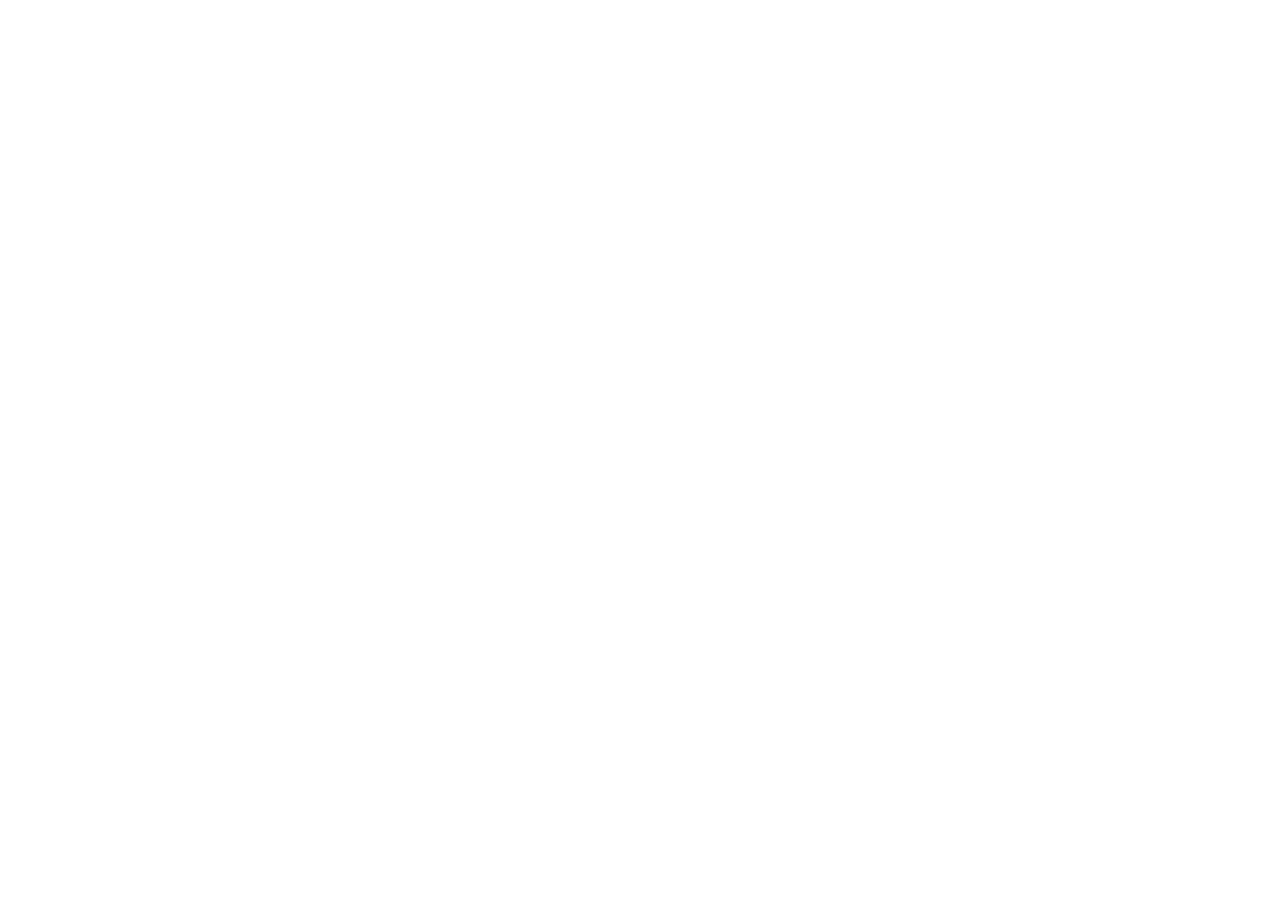
==== index.html @ 3e206a80 "test" ====
<!DOCTYPE html>
<html lang="en">
<head>
    <meta charset="UTF-8">
    <meta http-equiv="X-UA-Compatible" content="IE=edge">
    <meta name="viewport" content="width=device-width, initial-scale=1.0">
    
    <link rel="stylesheet" href="https://cdnjs.cloudflare.com/ajax/libs/font-awesome/5.15.4/css/all.min.css" integrity="sha512-1ycn6IcaQQ40/MKBW2W4Rhis/DbILU74C1vSrLJxCq57o941Ym01SwNsOMqvEBFlcgUa6xLiPY/NS5R+E6ztJQ==" crossorigin="anonymous" referrerpolicy="no-referrer" />
    <title>Anthony Oyakhilome Justice | Resume</title>
</head>
<body>
    
<header></header>

</body>
</html>
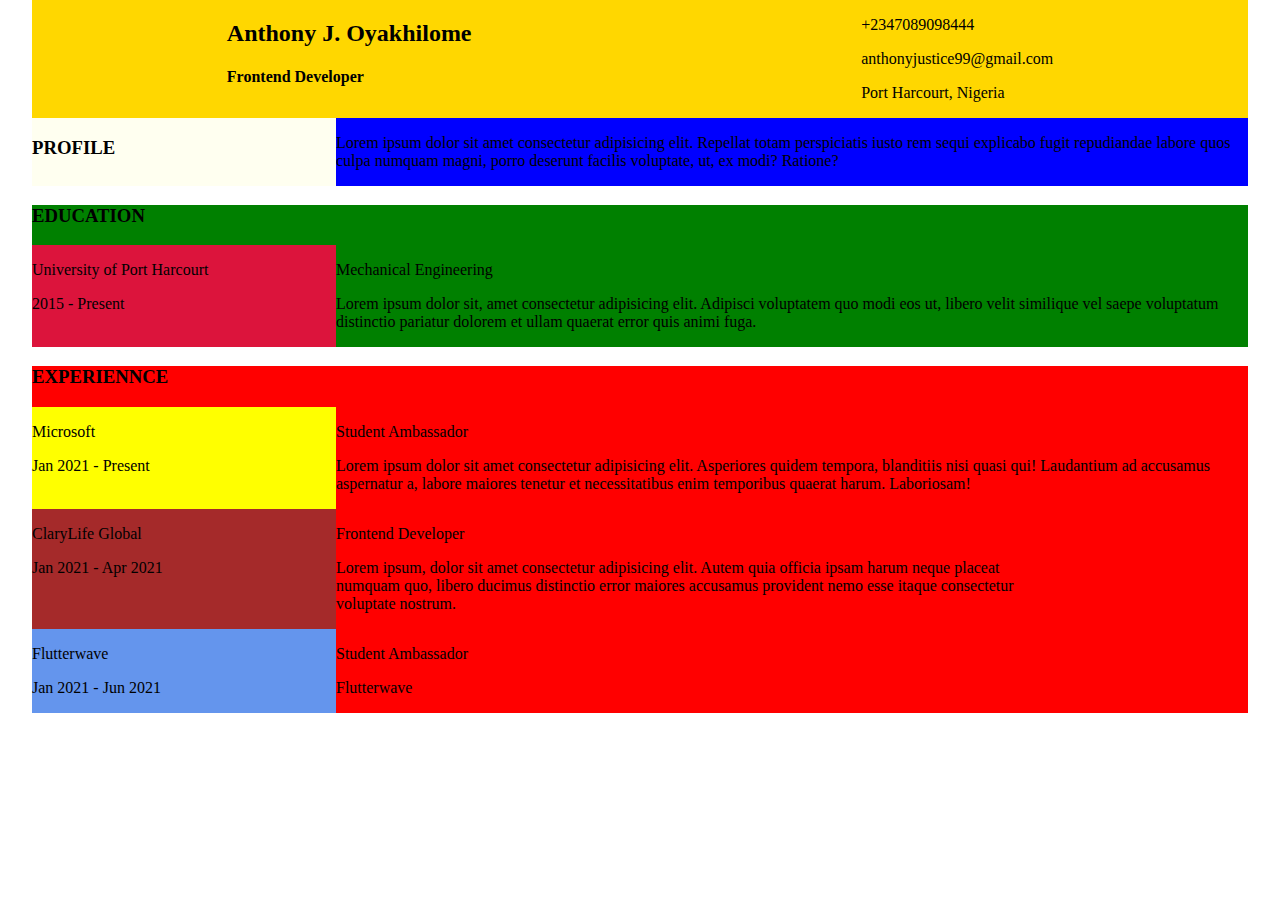
==== commit da54a0d6: "working with colors" ====
--- a/index.html
+++ b/index.html
@@ -4,13 +4,88 @@
     <meta charset="UTF-8">
     <meta http-equiv="X-UA-Compatible" content="IE=edge">
     <meta name="viewport" content="width=device-width, initial-scale=1.0">
-    
+    <link rel="stylesheet" href="./scss/style.css">
     <link rel="stylesheet" href="https://cdnjs.cloudflare.com/ajax/libs/font-awesome/5.15.4/css/all.min.css" integrity="sha512-1ycn6IcaQQ40/MKBW2W4Rhis/DbILU74C1vSrLJxCq57o941Ym01SwNsOMqvEBFlcgUa6xLiPY/NS5R+E6ztJQ==" crossorigin="anonymous" referrerpolicy="no-referrer" />
     <title>Anthony Oyakhilome Justice | Resume</title>
 </head>
 <body>
-    
-<header></header>
 
+    <div id="container"><!-- Start of container-->
+    <header>
+        <div class="name-contact-section">
+            <div class="name-left">
+                <h2 class="h2-name">  Anthony J. Oyakhilome</h2>
+                <h4 class="role-name">Frontend Developer</h4>
+            </div>
+            <div class="contact-right">
+                <div class="phone-contact"> <p> +2347089098444</p> </div>
+                <div class="email-contact"><p>anthonyjustice99@gmail.com</p></div>
+                <div class="address-contact"><p>Port Harcourt, Nigeria</p> </div>
+            </div>
+        </div>
+    </header>
+
+
+    <section id="about-profile">
+                <div class="parent-about-profile-div">
+                    <div class="about-left"><h3>PROFILE</h3></div>
+                    <div class="about-right">
+                        <p>Lorem ipsum dolor sit amet consectetur adipisicing elit. Repellat totam perspiciatis iusto rem sequi explicabo fugit repudiandae labore quos culpa numquam magni, porro deserunt facilis voluptate, ut, ex modi? Ratione?</p>
+                    </div>
+                </div>
+    </section>
+
+<section id="education">
+    <h3>EDUCATION</h3>
+<div class="education-parent-div">
+    <div class="education-left">
+        <p>University of Port Harcourt</p>
+        <p>2015 - Present</p>
+    </div>
+    <div class="education-right">
+        <p>Mechanical Engineering</p>
+        <p>Lorem ipsum dolor sit, amet consectetur adipisicing elit. Adipisci voluptatem quo modi eos ut, libero velit similique vel saepe voluptatum distinctio pariatur dolorem et ullam quaerat error quis animi fuga.</p>
+    </div>
+</div>
+</section>
+
+
+<section id="experience">
+    <div class="experience-parent-div">
+        <h3>EXPERIENNCE</h3>
+        <div class="company-one-div">
+            <div class="company-one-left">
+                <p>Microsoft</p>
+                <p> Jan 2021 - Present</p>
+            </div>
+            <div class="company-one-right">
+                <p>Student Ambassador</p>
+                <p>Lorem ipsum dolor sit amet consectetur adipisicing elit. Asperiores quidem tempora, blanditiis nisi quasi qui! Laudantium ad accusamus aspernatur a, labore maiores tenetur et necessitatibus enim temporibus quaerat harum. Laboriosam!</p>
+            </div>
+        </div>
+        <div class="company-two-div">
+            <div class="company-two-left">
+                <p>ClaryLife Global</p>
+                <p>Jan 2021 - Apr 2021 </p>
+            </div>
+            <div class="company-two-right">
+                <p>Frontend Developer</p>
+                <p>Lorem ipsum, dolor sit amet consectetur adipisicing elit. Autem quia officia ipsam harum neque placeat numquam quo, libero ducimus distinctio error maiores accusamus provident nemo esse itaque consectetur voluptate nostrum.</p>
+            </div>
+        </div>
+        <div class="company-three-div">
+            <div class="company-three-left">
+                <p>Flutterwave</p>
+                <p>Jan 2021 - Jun 2021</p>
+            </div>
+            <div class="company-three-right">
+                <p>Student Ambassador</p>
+                <p>Flutterwave</p>
+            </div>
+        </div>
+    </div>
+</section>
+
+</div><!-- End of #container-->
 </body>
 </html>--- a/scss/style.css
+++ b/scss/style.css
@@ -0,0 +1,112 @@
+body {
+  padding: 0;
+  margin: 0;
+}
+
+#container {
+  width: 95%;
+  margin: 0 auto;
+}
+
+header {
+  background-color: gold;
+}
+
+#about-profile {
+  background-color: blue;
+}
+
+.name-contact-section {
+  display: -webkit-box;
+  display: -ms-flexbox;
+  display: flex;
+  -ms-flex-pack: distribute;
+      justify-content: space-around;
+}
+
+.parent-about-profile-div {
+  display: -webkit-box;
+  display: -ms-flexbox;
+  display: flex;
+  height: inherit;
+}
+
+.parent-about-profile-div .about-left {
+  width: 25%;
+  background-color: ivory;
+}
+
+.parent-about-profile-div .about-right {
+  width: 75%;
+}
+
+#education {
+  background-color: green;
+}
+
+.education-parent-div {
+  display: -webkit-box;
+  display: -ms-flexbox;
+  display: flex;
+  height: inherit;
+}
+
+.education-parent-div .education-left {
+  width: 25%;
+  height: inherit;
+  background-color: crimson;
+}
+
+.education-parent-div .education-right {
+  width: 75%;
+}
+
+#experience {
+  background-color: red;
+}
+
+.company-one-div {
+  display: -webkit-box;
+  display: -ms-flexbox;
+  display: flex;
+}
+
+.company-one-div .company-one-left {
+  width: 25%;
+  background-color: yellow;
+}
+
+.company-one-div .company-one-right {
+  width: 75%;
+}
+
+.company-two-div {
+  display: -webkit-box;
+  display: -ms-flexbox;
+  display: flex;
+}
+
+.company-two-div .company-two-left {
+  width: 25%;
+  background-color: brown;
+}
+
+.company-two-div .company-two-right {
+  width: 60%;
+}
+
+.company-three-div {
+  display: -webkit-box;
+  display: -ms-flexbox;
+  display: flex;
+}
+
+.company-three-div .company-three-left {
+  width: 25%;
+  background-color: cornflowerblue;
+}
+
+.company-three-div .company-three-right {
+  width: 60%;
+}
+/*# sourceMappingURL=style.css.map */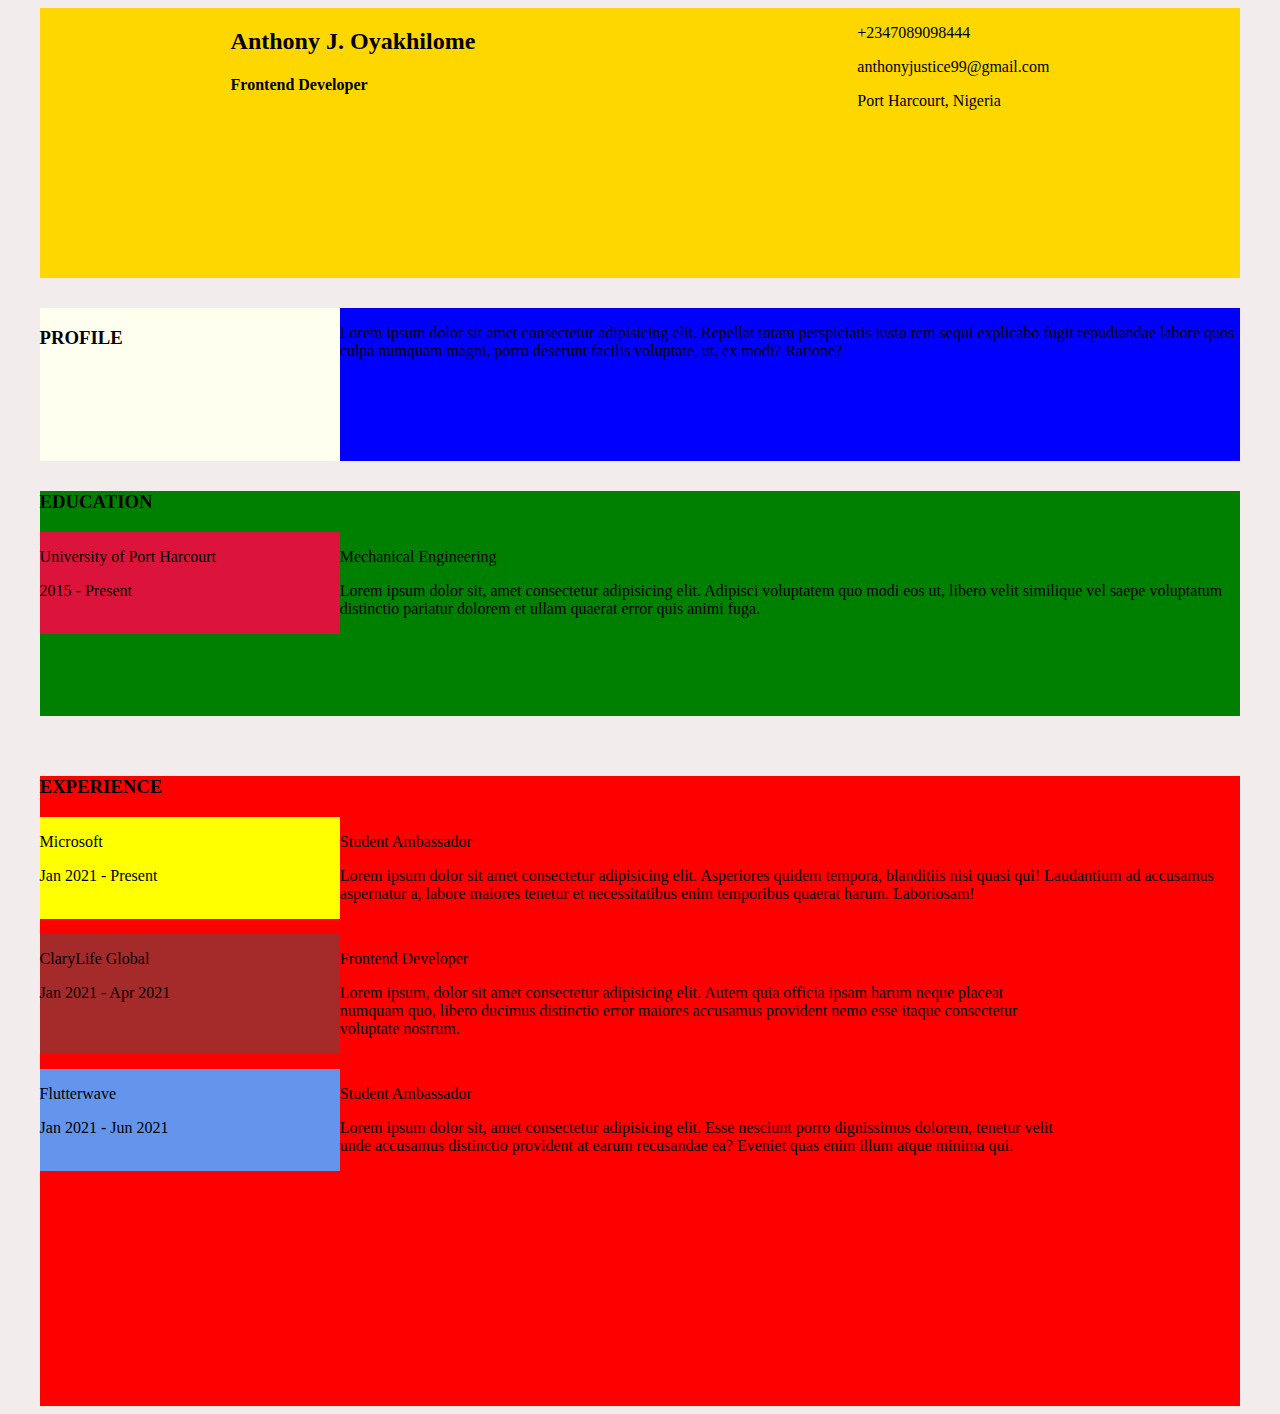
==== commit 5a456276: "fixing some bugs" ====
--- a/index.html
+++ b/index.html
@@ -52,7 +52,7 @@
 
 <section id="experience">
     <div class="experience-parent-div">
-        <h3>EXPERIENNCE</h3>
+        <h3>EXPERIENCE</h3>
         <div class="company-one-div">
             <div class="company-one-left">
                 <p>Microsoft</p>
@@ -80,7 +80,7 @@
             </div>
             <div class="company-three-right">
                 <p>Student Ambassador</p>
-                <p>Flutterwave</p>
+                <p>Lorem ipsum dolor sit, amet consectetur adipisicing elit. Esse nesciunt porro dignissimos dolorem, tenetur velit unde accusamus distinctio provident at earum recusandae ea? Eveniet quas enim illum atque minima qui.</p>
             </div>
         </div>
     </div>
--- a/scss/style.css
+++ b/scss/style.css
@@ -1,6 +1,10 @@
-body {
+html {
   padding: 0;
   margin: 0;
+}
+
+body {
+  background-color: #f3ecec;
 }
 
 #container {
@@ -10,10 +14,13 @@
 
 header {
   background-color: gold;
+  height: 30vmin;
 }
 
 #about-profile {
   background-color: blue;
+  height: 17vmin;
+  margin-top: 30px;
 }
 
 .name-contact-section {
@@ -42,18 +49,18 @@
 
 #education {
   background-color: green;
+  height: 25vmin;
+  margin-top: 30px;
 }
 
 .education-parent-div {
   display: -webkit-box;
   display: -ms-flexbox;
   display: flex;
-  height: inherit;
 }
 
 .education-parent-div .education-left {
   width: 25%;
-  height: inherit;
   background-color: crimson;
 }
 
@@ -63,6 +70,8 @@
 
 #experience {
   background-color: red;
+  height: 70vmin;
+  margin-top: 60px;
 }
 
 .company-one-div {
@@ -84,6 +93,7 @@
   display: -webkit-box;
   display: -ms-flexbox;
   display: flex;
+  margin-top: 15px;
 }
 
 .company-two-div .company-two-left {
@@ -99,6 +109,7 @@
   display: -webkit-box;
   display: -ms-flexbox;
   display: flex;
+  margin-top: 15px;
 }
 
 .company-three-div .company-three-left {
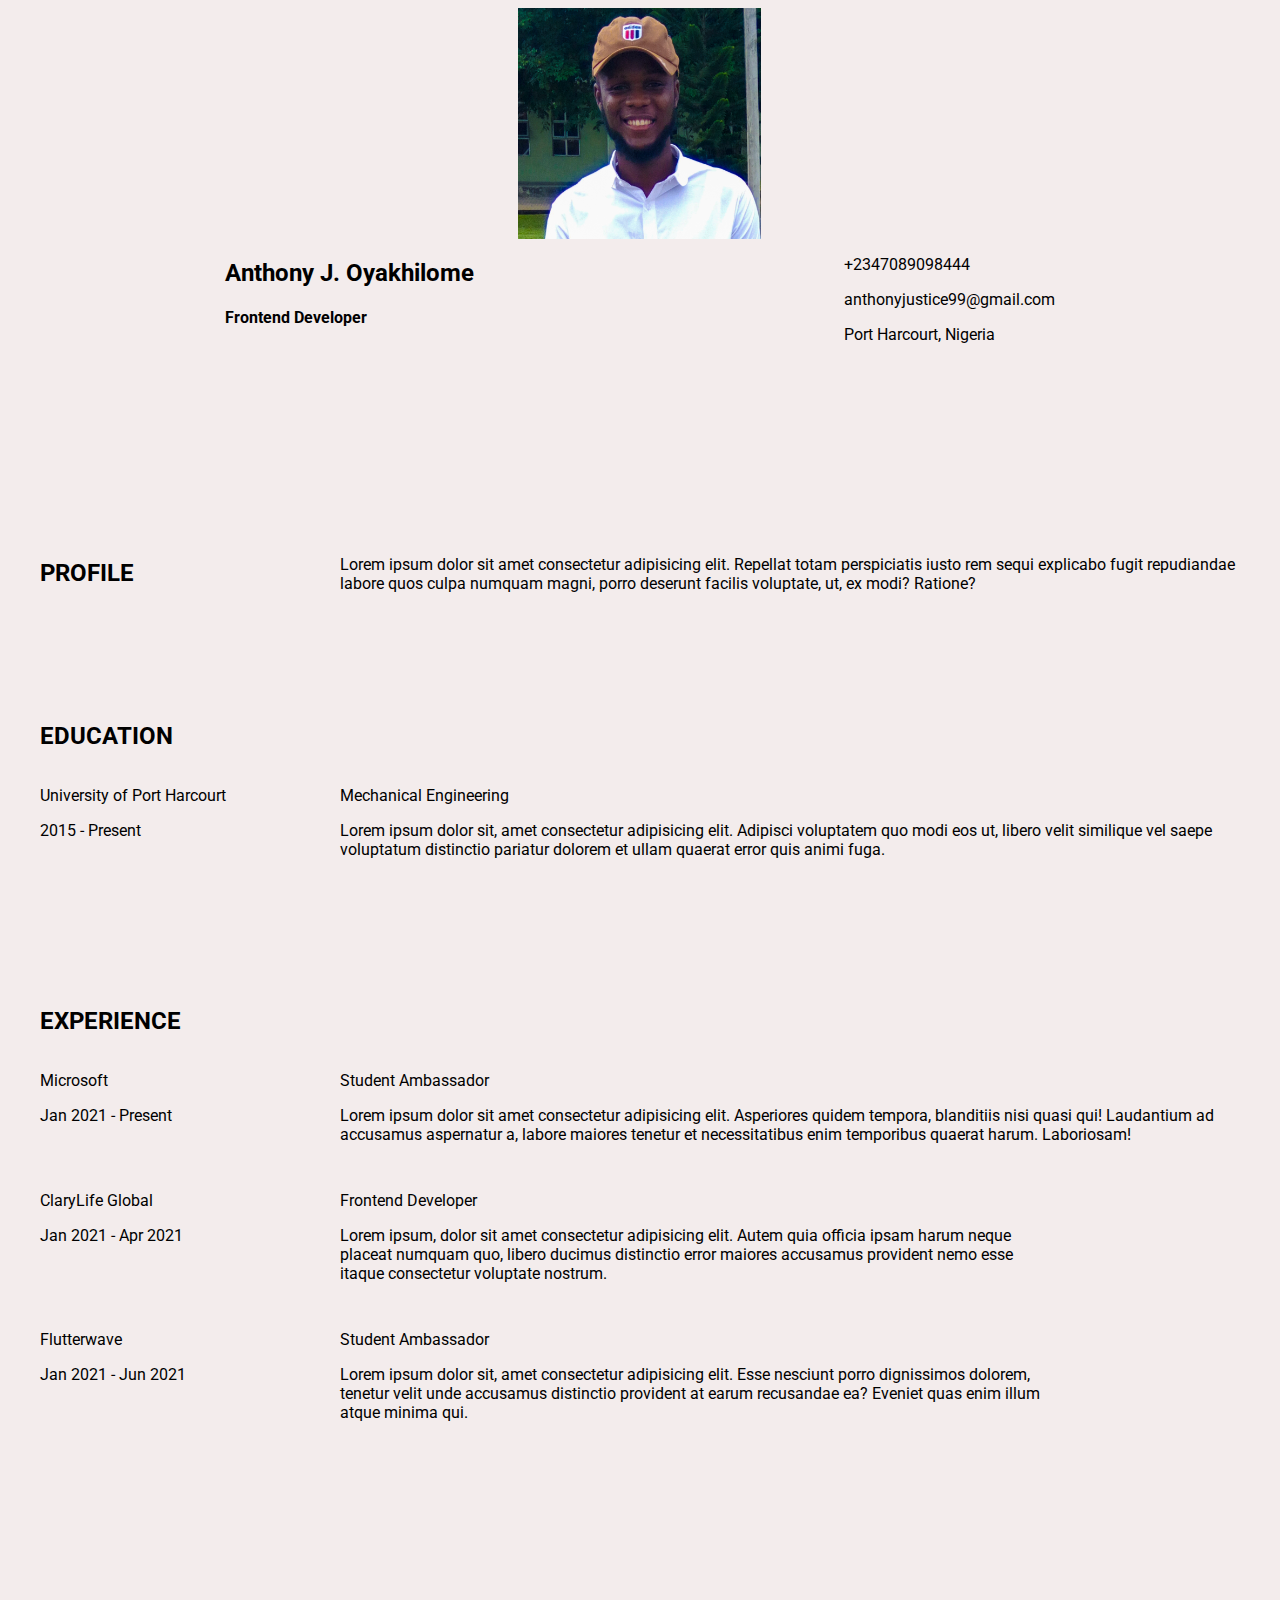
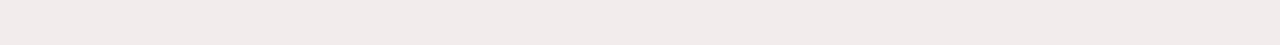
==== commit 56dcc00b: "working on responsiveness" ====
--- a/index.html
+++ b/index.html
@@ -4,6 +4,9 @@
     <meta charset="UTF-8">
     <meta http-equiv="X-UA-Compatible" content="IE=edge">
     <meta name="viewport" content="width=device-width, initial-scale=1.0">
+    <link rel="preconnect" href="https://fonts.googleapis.com">
+<link rel="preconnect" href="https://fonts.gstatic.com" crossorigin>
+<link href="https://fonts.googleapis.com/css2?family=Roboto:wght@300;400;700&display=swap" rel="stylesheet">
     <link rel="stylesheet" href="./scss/style.css">
     <link rel="stylesheet" href="https://cdnjs.cloudflare.com/ajax/libs/font-awesome/5.15.4/css/all.min.css" integrity="sha512-1ycn6IcaQQ40/MKBW2W4Rhis/DbILU74C1vSrLJxCq57o941Ym01SwNsOMqvEBFlcgUa6xLiPY/NS5R+E6ztJQ==" crossorigin="anonymous" referrerpolicy="no-referrer" />
     <title>Anthony Oyakhilome Justice | Resume</title>
@@ -11,7 +14,14 @@
 <body>
 
     <div id="container"><!-- Start of container-->
-    <header>
+
+        <div class="main-img">
+            <div class="img-div">
+                <img src="./images/Oyas1.png" alt="">
+            </div>
+        </div>
+
+        <header>
         <div class="name-contact-section">
             <div class="name-left">
                 <h2 class="h2-name">  Anthony J. Oyakhilome</h2>
@@ -20,7 +30,7 @@
             <div class="contact-right">
                 <div class="phone-contact"> <p> +2347089098444</p> </div>
                 <div class="email-contact"><p>anthonyjustice99@gmail.com</p></div>
-                <div class="address-contact"><p>Port Harcourt, Nigeria</p> </div>
+                <div class="address-contact"> <p>Port Harcourt, Nigeria</p> </div>
             </div>
         </div>
     </header>
@@ -28,7 +38,7 @@
 
     <section id="about-profile">
                 <div class="parent-about-profile-div">
-                    <div class="about-left"><h3>PROFILE</h3></div>
+                    <div class="about-left"> <h2 class="h2-profile">PROFILE</h2></div>
                     <div class="about-right">
                         <p>Lorem ipsum dolor sit amet consectetur adipisicing elit. Repellat totam perspiciatis iusto rem sequi explicabo fugit repudiandae labore quos culpa numquam magni, porro deserunt facilis voluptate, ut, ex modi? Ratione?</p>
                     </div>
@@ -36,7 +46,7 @@
     </section>
 
 <section id="education">
-    <h3>EDUCATION</h3>
+    <h2 class="education-h2">EDUCATION</h2>
 <div class="education-parent-div">
     <div class="education-left">
         <p>University of Port Harcourt</p>
@@ -52,7 +62,7 @@
 
 <section id="experience">
     <div class="experience-parent-div">
-        <h3>EXPERIENCE</h3>
+        <h2 class="experience-h2">EXPERIENCE</h2>
         <div class="company-one-div">
             <div class="company-one-left">
                 <p>Microsoft</p>
--- a/scss/style.css
+++ b/scss/style.css
@@ -5,6 +5,7 @@
 
 body {
   background-color: #f3ecec;
+  font-family: 'Roboto', sans-serif;
 }
 
 #container {
@@ -13,34 +14,59 @@
 }
 
 header {
-  background-color: gold;
   height: 30vmin;
 }
 
+.img-div {
+  display: -webkit-box;
+  display: -ms-flexbox;
+  display: flex;
+  -webkit-box-pack: center;
+      -ms-flex-pack: center;
+          justify-content: center;
+}
+
 #about-profile {
-  background-color: blue;
   height: 17vmin;
   margin-top: 30px;
+  margin-bottom: 130px;
+}
+
+@media screen and (min-width: 768px) {
+  #about-profile {
+    margin-bottom: 0;
+  }
 }
 
 .name-contact-section {
+  text-align: center;
+}
+
+@media screen and (min-width: 768px) {
+  .name-contact-section {
+    display: -webkit-box;
+    display: -ms-flexbox;
+    display: flex;
+    -ms-flex-pack: distribute;
+        justify-content: space-around;
+    text-align: start;
+  }
+}
+
+@media screen and (min-width: 768px) {
+  .parent-about-profile-div {
+    display: -webkit-box;
+    display: -ms-flexbox;
+    display: flex;
+    height: inherit;
+  }
+}
+
+.parent-about-profile-div .about-left {
   display: -webkit-box;
   display: -ms-flexbox;
   display: flex;
-  -ms-flex-pack: distribute;
-      justify-content: space-around;
-}
-
-.parent-about-profile-div {
-  display: -webkit-box;
-  display: -ms-flexbox;
-  display: flex;
-  height: inherit;
-}
-
-.parent-about-profile-div .about-left {
   width: 25%;
-  background-color: ivory;
 }
 
 .parent-about-profile-div .about-right {
@@ -48,20 +74,28 @@
 }
 
 #education {
-  background-color: green;
   height: 25vmin;
   margin-top: 30px;
+  margin-bottom: 170px;
 }
 
-.education-parent-div {
-  display: -webkit-box;
-  display: -ms-flexbox;
-  display: flex;
+@media screen and (min-width: 768px) {
+  #education {
+    margin-bottom: 0;
+  }
+}
+
+@media screen and (min-width: 768px) {
+  .education-parent-div {
+    display: -webkit-box;
+    display: -ms-flexbox;
+    display: flex;
+    height: inherit;
+  }
 }
 
 .education-parent-div .education-left {
   width: 25%;
-  background-color: crimson;
 }
 
 .education-parent-div .education-right {
@@ -69,7 +103,6 @@
 }
 
 #experience {
-  background-color: red;
   height: 70vmin;
   margin-top: 60px;
 }
@@ -82,7 +115,6 @@
 
 .company-one-div .company-one-left {
   width: 25%;
-  background-color: yellow;
 }
 
 .company-one-div .company-one-right {
@@ -98,7 +130,6 @@
 
 .company-two-div .company-two-left {
   width: 25%;
-  background-color: brown;
 }
 
 .company-two-div .company-two-right {
@@ -114,7 +145,6 @@
 
 .company-three-div .company-three-left {
   width: 25%;
-  background-color: cornflowerblue;
 }
 
 .company-three-div .company-three-right {
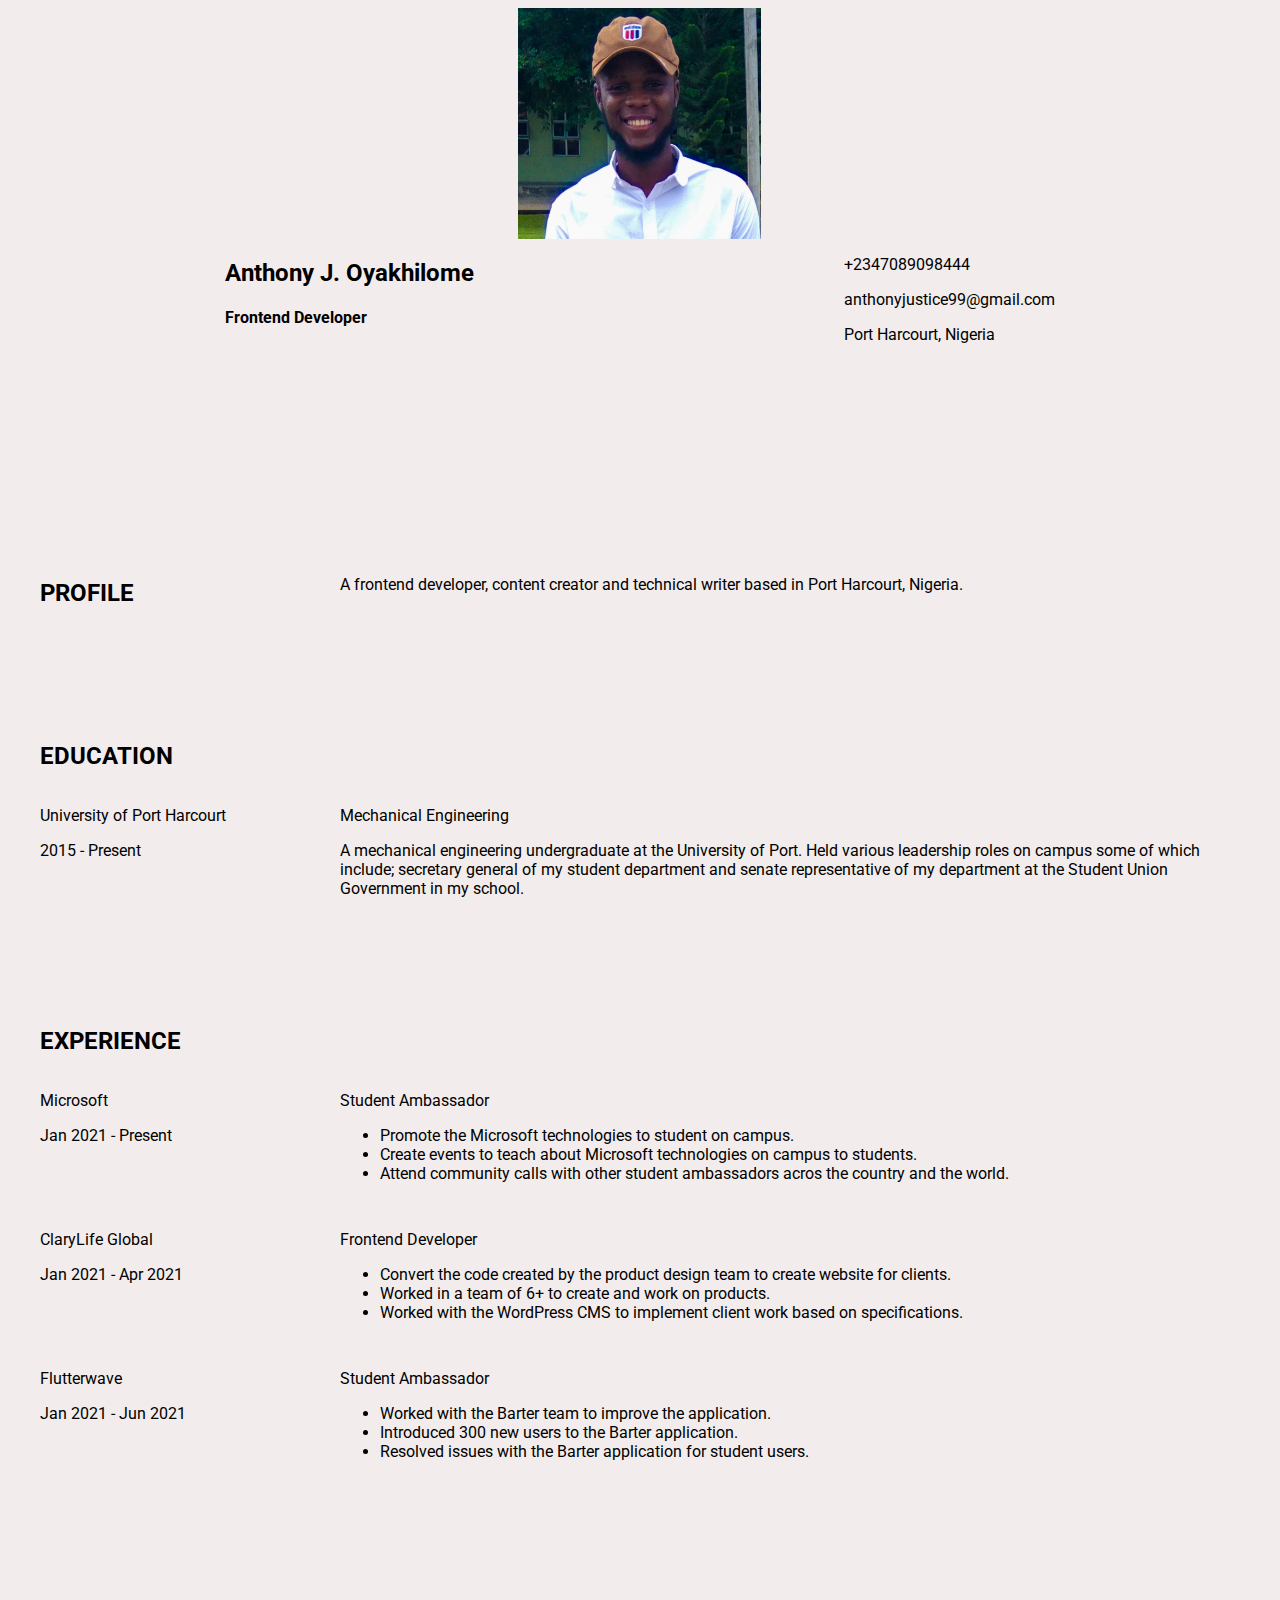
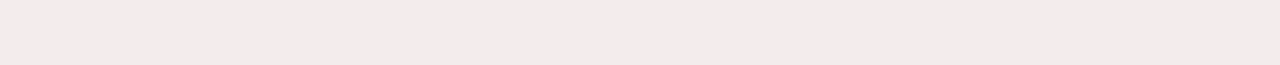
==== commit 66a7df59: "done" ====
--- a/index.html
+++ b/index.html
@@ -1,101 +1,145 @@
 <!DOCTYPE html>
 <html lang="en">
-<head>
-    <meta charset="UTF-8">
-    <meta http-equiv="X-UA-Compatible" content="IE=edge">
-    <meta name="viewport" content="width=device-width, initial-scale=1.0">
-    <link rel="preconnect" href="https://fonts.googleapis.com">
-<link rel="preconnect" href="https://fonts.gstatic.com" crossorigin>
-<link href="https://fonts.googleapis.com/css2?family=Roboto:wght@300;400;700&display=swap" rel="stylesheet">
-    <link rel="stylesheet" href="./scss/style.css">
-    <link rel="stylesheet" href="https://cdnjs.cloudflare.com/ajax/libs/font-awesome/5.15.4/css/all.min.css" integrity="sha512-1ycn6IcaQQ40/MKBW2W4Rhis/DbILU74C1vSrLJxCq57o941Ym01SwNsOMqvEBFlcgUa6xLiPY/NS5R+E6ztJQ==" crossorigin="anonymous" referrerpolicy="no-referrer" />
+  <head>
+    <meta charset="UTF-8" />
+    <meta http-equiv="X-UA-Compatible" content="IE=edge" />
+    <meta name="viewport" content="width=device-width, initial-scale=1.0" />
+    <link rel="preconnect" href="https://fonts.googleapis.com" />
+    <link rel="preconnect" href="https://fonts.gstatic.com" crossorigin />
+    <link
+      href="https://fonts.googleapis.com/css2?family=Roboto:wght@300;400;700&display=swap"
+      rel="stylesheet"
+    />
+    <link rel="stylesheet" href="./scss/style.css" />
+    <link
+      rel="stylesheet"
+      href="https://cdnjs.cloudflare.com/ajax/libs/font-awesome/5.15.4/css/all.min.css"
+      integrity="sha512-1ycn6IcaQQ40/MKBW2W4Rhis/DbILU74C1vSrLJxCq57o941Ym01SwNsOMqvEBFlcgUa6xLiPY/NS5R+E6ztJQ=="
+      crossorigin="anonymous"
+      referrerpolicy="no-referrer"
+    />
     <title>Anthony Oyakhilome Justice | Resume</title>
-</head>
-<body>
+  </head>
+  <body>
+    <div id="container">
+      <!-- Start of container-->
 
-    <div id="container"><!-- Start of container-->
+      <div class="main-img">
+        <div class="img-div">
+          <img src="./images/Oyas1.png" alt="" />
+        </div>
+      </div>
 
-        <div class="main-img">
-            <div class="img-div">
-                <img src="./images/Oyas1.png" alt="">
-            </div>
+      <header>
+        <div class="name-contact-section">
+          <div class="name-left">
+            <h2 class="h2-name">Anthony J. Oyakhilome</h2>
+            <h4 class="role-name">Frontend Developer</h4>
+          </div>
+          <div class="contact-right">
+            <div class="phone-contact"><p>+2347089098444</p></div>
+            <div class="email-contact"><p>anthonyjustice99@gmail.com</p></div>
+            <div class="address-contact"><p>Port Harcourt, Nigeria</p></div>
+          </div>
         </div>
+      </header>
 
-        <header>
-        <div class="name-contact-section">
-            <div class="name-left">
-                <h2 class="h2-name">  Anthony J. Oyakhilome</h2>
-                <h4 class="role-name">Frontend Developer</h4>
-            </div>
-            <div class="contact-right">
-                <div class="phone-contact"> <p> +2347089098444</p> </div>
-                <div class="email-contact"><p>anthonyjustice99@gmail.com</p></div>
-                <div class="address-contact"> <p>Port Harcourt, Nigeria</p> </div>
-            </div>
+      <section id="about-profile">
+        <div class="parent-about-profile-div">
+          <div class="about-left"><h2 class="h2-profile">PROFILE</h2></div>
+          <div class="about-right">
+            <p>
+              A frontend developer, content creator and technical writer based
+              in Port Harcourt, Nigeria.
+            </p>
+          </div>
         </div>
-    </header>
+      </section>
 
+      <section id="education">
+        <h2 class="education-h2">EDUCATION</h2>
+        <div class="education-parent-div">
+          <div class="education-left">
+            <p>University of Port Harcourt</p>
+            <p>2015 - Present</p>
+          </div>
+          <div class="education-right">
+            <p>Mechanical Engineering</p>
+            <p>
+              A mechanical engineering undergraduate at the University of Port.
+              Held various leadership roles on campus some of which include;
+              secretary general of my student department and senate
+              representative of my department at the Student Union Government in
+              my school.
+            </p>
+          </div>
+        </div>
+      </section>
 
-    <section id="about-profile">
-                <div class="parent-about-profile-div">
-                    <div class="about-left"> <h2 class="h2-profile">PROFILE</h2></div>
-                    <div class="about-right">
-                        <p>Lorem ipsum dolor sit amet consectetur adipisicing elit. Repellat totam perspiciatis iusto rem sequi explicabo fugit repudiandae labore quos culpa numquam magni, porro deserunt facilis voluptate, ut, ex modi? Ratione?</p>
-                    </div>
-                </div>
-    </section>
-
-<section id="education">
-    <h2 class="education-h2">EDUCATION</h2>
-<div class="education-parent-div">
-    <div class="education-left">
-        <p>University of Port Harcourt</p>
-        <p>2015 - Present</p>
-    </div>
-    <div class="education-right">
-        <p>Mechanical Engineering</p>
-        <p>Lorem ipsum dolor sit, amet consectetur adipisicing elit. Adipisci voluptatem quo modi eos ut, libero velit similique vel saepe voluptatum distinctio pariatur dolorem et ullam quaerat error quis animi fuga.</p>
-    </div>
-</div>
-</section>
-
-
-<section id="experience">
-    <div class="experience-parent-div">
-        <h2 class="experience-h2">EXPERIENCE</h2>
-        <div class="company-one-div">
+      <section id="experience">
+        <div class="experience-parent-div">
+          <h2 class="experience-h2">EXPERIENCE</h2>
+          <div class="company-one-div">
             <div class="company-one-left">
-                <p>Microsoft</p>
-                <p> Jan 2021 - Present</p>
+              <p>Microsoft</p>
+              <p>Jan 2021 - Present</p>
             </div>
             <div class="company-one-right">
-                <p>Student Ambassador</p>
-                <p>Lorem ipsum dolor sit amet consectetur adipisicing elit. Asperiores quidem tempora, blanditiis nisi quasi qui! Laudantium ad accusamus aspernatur a, labore maiores tenetur et necessitatibus enim temporibus quaerat harum. Laboriosam!</p>
+              <p>Student Ambassador</p>
+              <ul>
+                <li>
+                  Promote the Microsoft technologies to student on campus.
+                </li>
+                <li>
+                  Create events to teach about Microsoft technologies on campus
+                  to students.
+                </li>
+                <li>
+                  Attend community calls with other student ambassadors acros
+                  the country and the world.
+                </li>
+              </ul>
             </div>
-        </div>
-        <div class="company-two-div">
+          </div>
+          <div class="company-two-div">
             <div class="company-two-left">
-                <p>ClaryLife Global</p>
-                <p>Jan 2021 - Apr 2021 </p>
+              <p>ClaryLife Global</p>
+              <p>Jan 2021 - Apr 2021</p>
             </div>
             <div class="company-two-right">
-                <p>Frontend Developer</p>
-                <p>Lorem ipsum, dolor sit amet consectetur adipisicing elit. Autem quia officia ipsam harum neque placeat numquam quo, libero ducimus distinctio error maiores accusamus provident nemo esse itaque consectetur voluptate nostrum.</p>
+              <p>Frontend Developer</p>
+              <ul>
+                <li>
+                  Convert the code created by the product design team to create
+                  website for clients.
+                </li>
+                <li>Worked in a team of 6+ to create and work on products.</li>
+                <li>
+                  Worked with the WordPress CMS to implement client work based
+                  on specifications.
+                </li>
+              </ul>
             </div>
-        </div>
-        <div class="company-three-div">
+          </div>
+          <div class="company-three-div">
             <div class="company-three-left">
-                <p>Flutterwave</p>
-                <p>Jan 2021 - Jun 2021</p>
+              <p>Flutterwave</p>
+              <p>Jan 2021 - Jun 2021</p>
             </div>
             <div class="company-three-right">
-                <p>Student Ambassador</p>
-                <p>Lorem ipsum dolor sit, amet consectetur adipisicing elit. Esse nesciunt porro dignissimos dolorem, tenetur velit unde accusamus distinctio provident at earum recusandae ea? Eveniet quas enim illum atque minima qui.</p>
+              <p>Student Ambassador</p>
+              <ul>
+                <li>Worked with the Barter team to improve the application.</li>
+                <li>Introduced 300 new users to the Barter application.</li>
+                <li>
+                  Resolved issues with the Barter application for student users.
+                </li>
+              </ul>
             </div>
+          </div>
         </div>
+      </section>
     </div>
-</section>
-
-</div><!-- End of #container-->
-</body>
-</html>+    <!-- End of #container-->
+  </body>
+</html>
--- a/scss/style.css
+++ b/scss/style.css
@@ -5,7 +5,7 @@
 
 body {
   background-color: #f3ecec;
-  font-family: 'Roboto', sans-serif;
+  font-family: "Roboto", sans-serif;
 }
 
 #container {
@@ -28,8 +28,8 @@
 
 #about-profile {
   height: 17vmin;
-  margin-top: 30px;
-  margin-bottom: 130px;
+  margin-top: 50px;
+  margin-bottom: 100px;
 }
 
 @media screen and (min-width: 768px) {
@@ -76,7 +76,7 @@
 #education {
   height: 25vmin;
   margin-top: 30px;
-  margin-bottom: 170px;
+  margin-bottom: 290px;
 }
 
 @media screen and (min-width: 768px) {
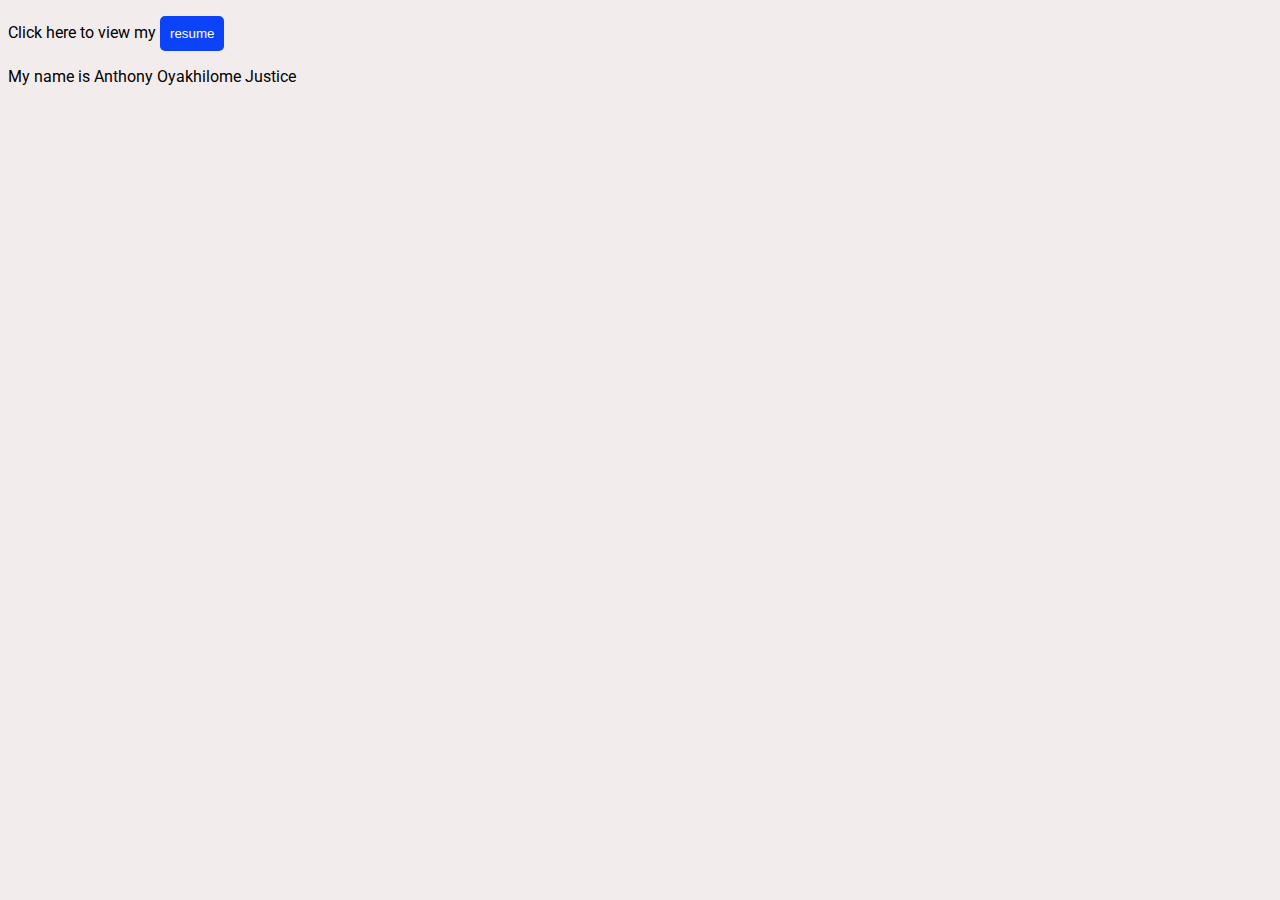
==== commit a7a8afa6: "ready to submit" ====
--- a/index.html
+++ b/index.html
@@ -11,135 +11,14 @@
       rel="stylesheet"
     />
     <link rel="stylesheet" href="./scss/style.css" />
-    <link
-      rel="stylesheet"
-      href="https://cdnjs.cloudflare.com/ajax/libs/font-awesome/5.15.4/css/all.min.css"
-      integrity="sha512-1ycn6IcaQQ40/MKBW2W4Rhis/DbILU74C1vSrLJxCq57o941Ym01SwNsOMqvEBFlcgUa6xLiPY/NS5R+E6ztJQ=="
-      crossorigin="anonymous"
-      referrerpolicy="no-referrer"
-    />
-    <title>Anthony Oyakhilome Justice | Resume</title>
+    <title>My Name</title>
   </head>
   <body>
-    <div id="container">
-      <!-- Start of container-->
+    <p>
+      Click here to view my
+      <button><a href="./pages/resume.html">resume</a></button>
+    </p>
 
-      <div class="main-img">
-        <div class="img-div">
-          <img src="./images/Oyas1.png" alt="" />
-        </div>
-      </div>
-
-      <header>
-        <div class="name-contact-section">
-          <div class="name-left">
-            <h2 class="h2-name">Anthony J. Oyakhilome</h2>
-            <h4 class="role-name">Frontend Developer</h4>
-          </div>
-          <div class="contact-right">
-            <div class="phone-contact"><p>+2347089098444</p></div>
-            <div class="email-contact"><p>anthonyjustice99@gmail.com</p></div>
-            <div class="address-contact"><p>Port Harcourt, Nigeria</p></div>
-          </div>
-        </div>
-      </header>
-
-      <section id="about-profile">
-        <div class="parent-about-profile-div">
-          <div class="about-left"><h2 class="h2-profile">PROFILE</h2></div>
-          <div class="about-right">
-            <p>
-              A frontend developer, content creator and technical writer based
-              in Port Harcourt, Nigeria.
-            </p>
-          </div>
-        </div>
-      </section>
-
-      <section id="education">
-        <h2 class="education-h2">EDUCATION</h2>
-        <div class="education-parent-div">
-          <div class="education-left">
-            <p>University of Port Harcourt</p>
-            <p>2015 - Present</p>
-          </div>
-          <div class="education-right">
-            <p>Mechanical Engineering</p>
-            <p>
-              A mechanical engineering undergraduate at the University of Port.
-              Held various leadership roles on campus some of which include;
-              secretary general of my student department and senate
-              representative of my department at the Student Union Government in
-              my school.
-            </p>
-          </div>
-        </div>
-      </section>
-
-      <section id="experience">
-        <div class="experience-parent-div">
-          <h2 class="experience-h2">EXPERIENCE</h2>
-          <div class="company-one-div">
-            <div class="company-one-left">
-              <p>Microsoft</p>
-              <p>Jan 2021 - Present</p>
-            </div>
-            <div class="company-one-right">
-              <p>Student Ambassador</p>
-              <ul>
-                <li>
-                  Promote the Microsoft technologies to student on campus.
-                </li>
-                <li>
-                  Create events to teach about Microsoft technologies on campus
-                  to students.
-                </li>
-                <li>
-                  Attend community calls with other student ambassadors acros
-                  the country and the world.
-                </li>
-              </ul>
-            </div>
-          </div>
-          <div class="company-two-div">
-            <div class="company-two-left">
-              <p>ClaryLife Global</p>
-              <p>Jan 2021 - Apr 2021</p>
-            </div>
-            <div class="company-two-right">
-              <p>Frontend Developer</p>
-              <ul>
-                <li>
-                  Convert the code created by the product design team to create
-                  website for clients.
-                </li>
-                <li>Worked in a team of 6+ to create and work on products.</li>
-                <li>
-                  Worked with the WordPress CMS to implement client work based
-                  on specifications.
-                </li>
-              </ul>
-            </div>
-          </div>
-          <div class="company-three-div">
-            <div class="company-three-left">
-              <p>Flutterwave</p>
-              <p>Jan 2021 - Jun 2021</p>
-            </div>
-            <div class="company-three-right">
-              <p>Student Ambassador</p>
-              <ul>
-                <li>Worked with the Barter team to improve the application.</li>
-                <li>Introduced 300 new users to the Barter application.</li>
-                <li>
-                  Resolved issues with the Barter application for student users.
-                </li>
-              </ul>
-            </div>
-          </div>
-        </div>
-      </section>
-    </div>
-    <!-- End of #container-->
+    <script src="./app.js"></script>
   </body>
 </html>
--- a/scss/style.css
+++ b/scss/style.css
@@ -1,153 +1,26 @@
-html {
-  padding: 0;
-  margin: 0;
-}
-
 body {
   background-color: #f3ecec;
   font-family: "Roboto", sans-serif;
 }
 
-#container {
-  width: 95%;
-  margin: 0 auto;
+a {
+  text-decoration: none;
+  color: white;
 }
 
-header {
-  height: 30vmin;
+a:hover {
+  color: #e7eeed;
 }
 
-.img-div {
-  display: -webkit-box;
-  display: -ms-flexbox;
-  display: flex;
-  -webkit-box-pack: center;
-      -ms-flex-pack: center;
-          justify-content: center;
+button {
+  border: none;
+  background-color: #0c43f8;
+  padding: 10px 10px;
+  border-radius: 5px;
+  cursor: pointer;
 }
 
-#about-profile {
-  height: 17vmin;
-  margin-top: 50px;
-  margin-bottom: 100px;
-}
-
-@media screen and (min-width: 768px) {
-  #about-profile {
-    margin-bottom: 0;
-  }
-}
-
-.name-contact-section {
-  text-align: center;
-}
-
-@media screen and (min-width: 768px) {
-  .name-contact-section {
-    display: -webkit-box;
-    display: -ms-flexbox;
-    display: flex;
-    -ms-flex-pack: distribute;
-        justify-content: space-around;
-    text-align: start;
-  }
-}
-
-@media screen and (min-width: 768px) {
-  .parent-about-profile-div {
-    display: -webkit-box;
-    display: -ms-flexbox;
-    display: flex;
-    height: inherit;
-  }
-}
-
-.parent-about-profile-div .about-left {
-  display: -webkit-box;
-  display: -ms-flexbox;
-  display: flex;
-  width: 25%;
-}
-
-.parent-about-profile-div .about-right {
-  width: 75%;
-}
-
-#education {
-  height: 25vmin;
-  margin-top: 30px;
-  margin-bottom: 290px;
-}
-
-@media screen and (min-width: 768px) {
-  #education {
-    margin-bottom: 0;
-  }
-}
-
-@media screen and (min-width: 768px) {
-  .education-parent-div {
-    display: -webkit-box;
-    display: -ms-flexbox;
-    display: flex;
-    height: inherit;
-  }
-}
-
-.education-parent-div .education-left {
-  width: 25%;
-}
-
-.education-parent-div .education-right {
-  width: 75%;
-}
-
-#experience {
-  height: 70vmin;
-  margin-top: 60px;
-}
-
-.company-one-div {
-  display: -webkit-box;
-  display: -ms-flexbox;
-  display: flex;
-}
-
-.company-one-div .company-one-left {
-  width: 25%;
-}
-
-.company-one-div .company-one-right {
-  width: 75%;
-}
-
-.company-two-div {
-  display: -webkit-box;
-  display: -ms-flexbox;
-  display: flex;
-  margin-top: 15px;
-}
-
-.company-two-div .company-two-left {
-  width: 25%;
-}
-
-.company-two-div .company-two-right {
-  width: 60%;
-}
-
-.company-three-div {
-  display: -webkit-box;
-  display: -ms-flexbox;
-  display: flex;
-  margin-top: 15px;
-}
-
-.company-three-div .company-three-left {
-  width: 25%;
-}
-
-.company-three-div .company-three-right {
-  width: 60%;
+button:hover {
+  background-color: #ff9d09;
 }
 /*# sourceMappingURL=style.css.map */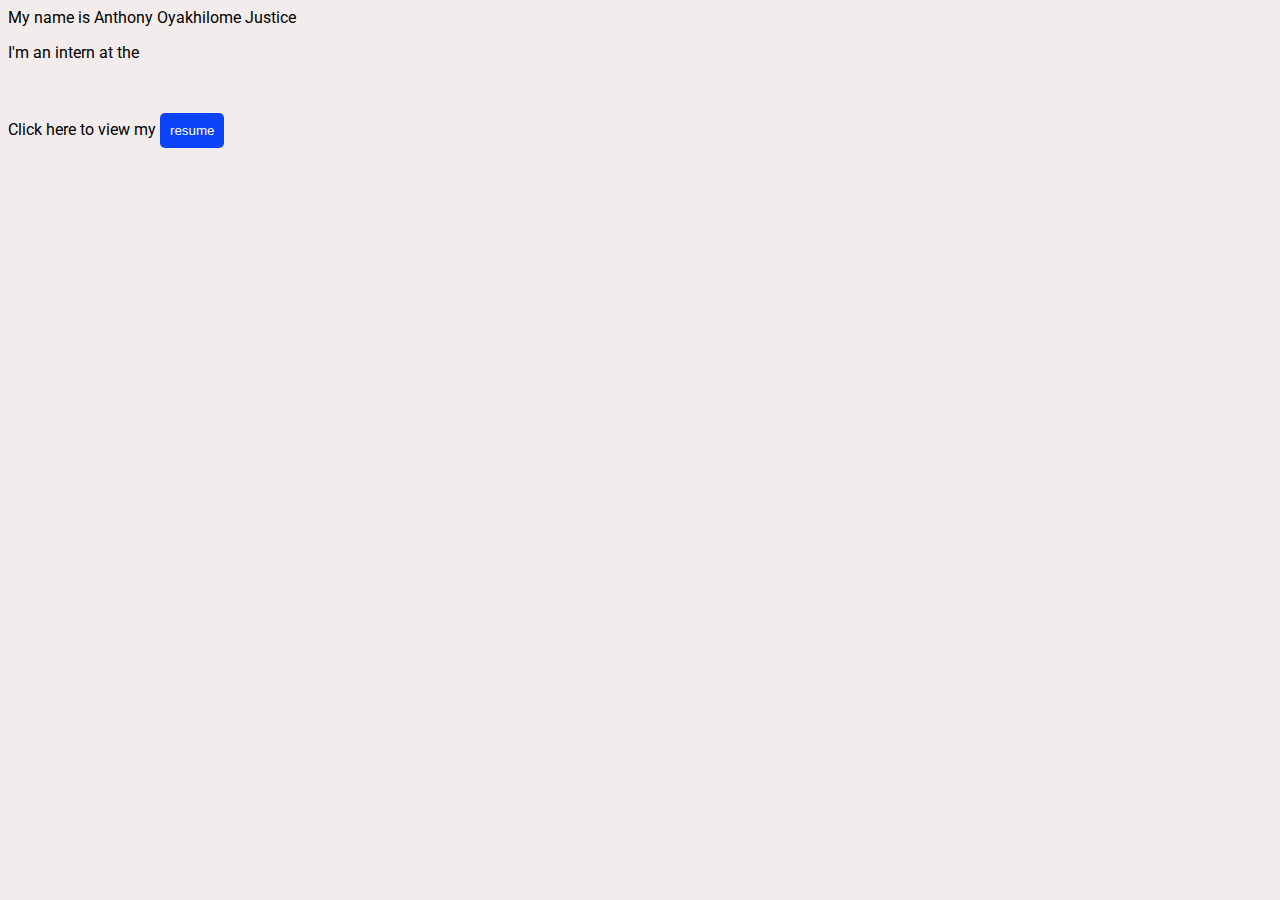
==== commit a315dab3: "added the zuri links and logo" ====
--- a/index.html
+++ b/index.html
@@ -14,11 +14,19 @@
     <title>My Name</title>
   </head>
   <body>
+    <script src="./app.js"></script>
+
+    <p>I'm an intern at the</p>
+    <a href="https://internship.zuri.team/">
+      <img
+        src="https://internship.zuri.team/static/media/logo.36d2d48a.svg"
+        alt=""
+      />
+    </a>
+
     <p>
       Click here to view my
       <button><a href="./pages/resume.html">resume</a></button>
     </p>
-
-    <script src="./app.js"></script>
   </body>
 </html>
